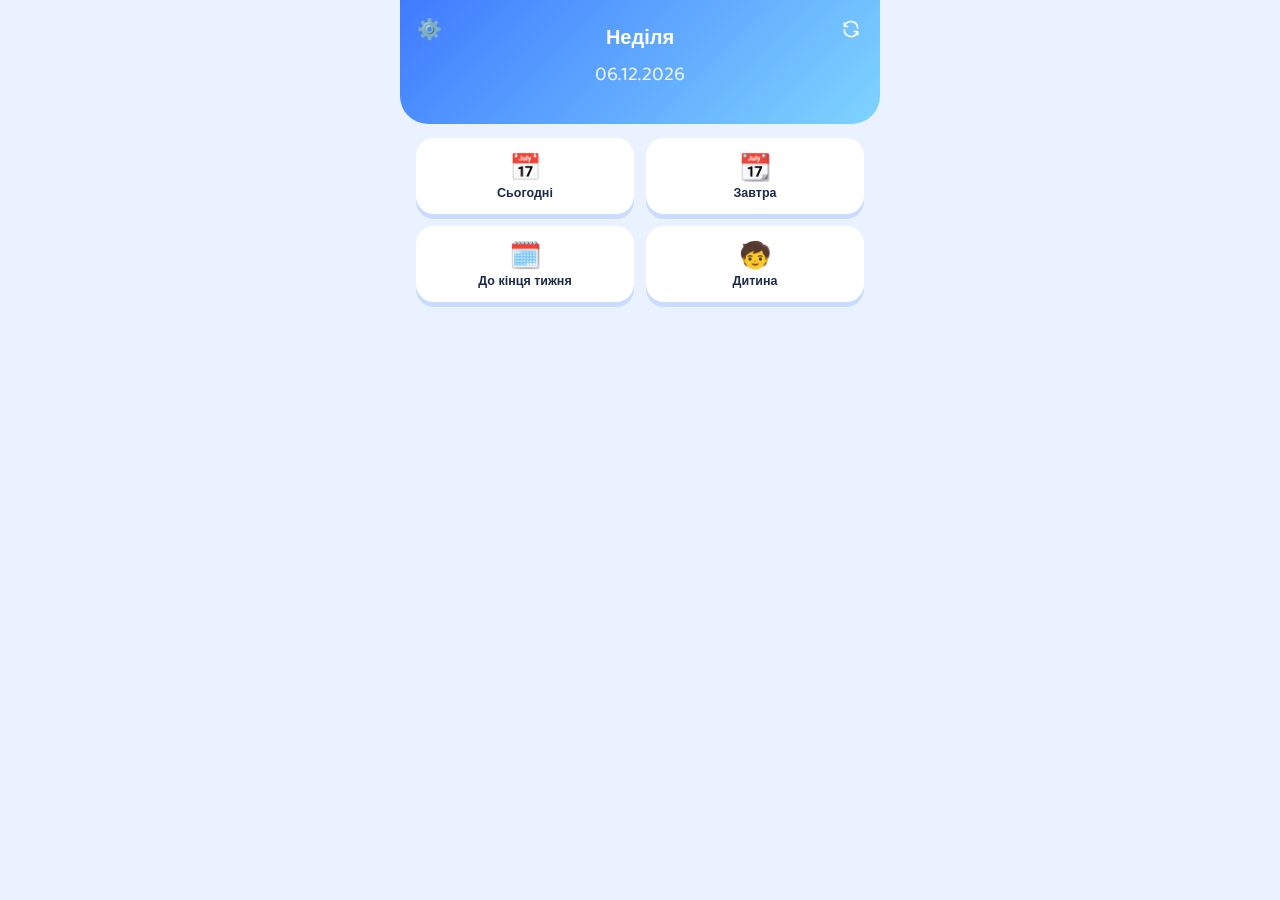
==== index.html @ 9ad98212 "Remove circular background, use SVG refresh icon instead of emoji" ====
<!DOCTYPE html>
<html lang="uk">
<head>
<meta charset="UTF-8">
<meta name="viewport" content="width=device-width, initial-scale=1, viewport-fit=cover">
<title>Розклад</title>
<link rel="manifest" href="manifest.json">
<link rel="icon" href="icon.jpeg">
<link rel="apple-touch-icon" href="icon.jpeg">
<meta name="theme-color" content="#3f7bff">
<link rel="preconnect" href="https://fonts.googleapis.com">
<link rel="stylesheet" href="https://fonts.googleapis.com/css2?family=Baloo+2:wght@600;700;800&family=Space+Mono:wght@400;700&family=JetBrains+Mono:wght@400;700&family=Montserrat:wght@800&display=swap">
<link rel="stylesheet" href="style.css?v=9">
</head>
<body>
  <div id="settings-overlay" class="settings-overlay hidden">
    <div class="settings-modal">
      <h2>Стиль оформлення</h2>
      <label class="theme-option"><input type="radio" name="theme" value="ai-generic"> AI-generic</label>
      <label class="theme-option"><input type="radio" name="theme" value="board"> Табло вильотів</label>
      <label class="theme-option"><input type="radio" name="theme" value="pass"> Посадковий талон</label>
      <label class="theme-option"><input type="radio" name="theme" value="comic"> Комікс</label>
      <button id="apply-theme-btn" class="apply-btn">Застосувати</button>
    </div>
  </div>

  <div id="pull-indicator" class="pull-indicator"></div>

  <div class="app">
    <header class="hero">
      <button id="settings-btn" class="settings-btn" aria-label="Налаштування">⚙️</button>
      <button id="refresh-btn" class="refresh-btn" aria-label="Оновити">
        <svg viewBox="0 0 24 24" width="20" height="20" fill="none" stroke="currentColor" stroke-width="2" stroke-linecap="round" stroke-linejoin="round">
          <path d="M20 11A8 8 0 0 0 4.6 8M4 5v4h4"/>
          <path d="M4 13a8 8 0 0 0 15.4 3M20 19v-4h-4"/>
        </svg>
      </button>
      <div class="hero-title" id="hero-weekday"></div>
      <div class="hero-date" id="hero-date"></div>
    </header>

    <nav class="menu">
      <button class="menu-btn" data-action="today"><span class="ico">📅</span><span class="lbl">Сьогодні</span></button>
      <button class="menu-btn" data-action="tomorrow"><span class="ico">📆</span><span class="lbl">Завтра</span></button>
      <button class="menu-btn" data-action="week"><span class="ico">🗓️</span><span class="lbl">До кінця тижня</span></button>
      <button class="menu-btn" data-action="child"><span class="ico">🧒</span><span class="lbl">Дитина</span></button>
    </nav>

    <div id="child-menu" class="child-menu hidden"></div>

    <main id="content" class="content"></main>
  </div>

  <div id="toast" class="toast"></div>

  <script src="script.js?v=10"></script>
</body>
</html>
---- style.css ----
:root {
  --bg: #eaf1ff;
  --card: #ffffff;
  --text: #1c2a4a;
  --text-dim: #6d7ba0;
  --line: #dce6fb;
  --hero-a: #3f7bff;
  --hero-b: #7fd4ff;
  --shadow: #c9dcff;

  --p-dima: #2fae63;
  --p-tanya: #e0559b;
  --p-roma: #cf9a1f;
  --p-hena: #e08a3c;
  --p-sveta: #4d8dff;
  --p-default-c: #8a93ab;
}

* { box-sizing: border-box; }

body {
  margin: 0;
  background: var(--bg);
  color: var(--text);
  font-family: "Baloo 2", "Segoe UI", -apple-system, Roboto, Arial, sans-serif;
  -webkit-font-smoothing: antialiased;
}

.app {
  max-width: 480px;
  margin: 0 auto;
  padding-bottom: 40px;
}

.hero {
  position: relative;
  background: linear-gradient(135deg, var(--hero-a), var(--hero-b));
  color: #fff;
  padding: 22px 20px 34px;
  border-radius: 0 0 28px 28px;
  text-align: center;
}
.hero-title {
  font-size: 20px;
  font-weight: 800;
}
.hero-date {
  font-size: 20px;
  opacity: 0.92;
  margin-top: 4px;
}

.menu {
  display: grid;
  grid-template-columns: 1fr 1fr;
  gap: 12px;
  padding: 0 16px;
  margin-top: 14px;
}

.menu-btn {
  background: var(--card);
  border: none;
  border-radius: 18px;
  padding: 16px 8px 14px;
  box-shadow: 0 5px 0 var(--shadow);
  cursor: pointer;
  display: flex;
  flex-direction: column;
  align-items: center;
  gap: 6px;
  transition: transform 0.1s ease;
}
.menu-btn:active {
  transform: translateY(3px);
  box-shadow: 0 2px 0 var(--shadow);
}
.menu-btn.active {
  background: var(--hero-a);
  box-shadow: 0 5px 0 #2c5fd6;
}
.menu-btn.active .lbl { color: #fff; }

.menu-btn .ico {
  font-size: 26px;
  line-height: 1;
}
.menu-btn .lbl {
  font-size: 12.5px;
  font-weight: 700;
  color: var(--text);
  text-align: center;
}

.child-menu {
  display: grid;
  grid-template-columns: 1fr 1fr 1fr;
  gap: 8px;
  padding: 0 16px;
  margin-top: 12px;
}

.child-btn {
  background: var(--card);
  border: none;
  border-radius: 16px;
  padding: 14px 6px;
  box-shadow: 0 4px 0 var(--shadow);
  font-size: 12.5px;
  font-weight: 700;
  color: var(--text);
  display: flex;
  flex-direction: column;
  align-items: center;
  gap: 4px;
  cursor: pointer;
}
.child-btn:active {
  transform: translateY(2px);
  box-shadow: 0 2px 0 var(--shadow);
}
.child-btn.active {
  background: var(--hero-a);
  box-shadow: 0 4px 0 #2c5fd6;
}
.child-btn.active span { color: #fff; }
.child-btn .ico { font-size: 22px; }

.hidden { display: none !important; }

.content {
  padding: 18px 16px 0;
}

.hint {
  color: var(--text-dim);
  text-align: center;
  margin: 32px 0;
  font-weight: 600;
}

.loading, .error {
  text-align: center;
  color: var(--text-dim);
  padding: 24px 0;
  font-weight: 600;
}
.error { color: #d64545; }

/* ---- Special notes (день без гаджетів / фізкультура) ---- */
.notes-row {
  display: flex;
  flex-wrap: wrap;
  gap: 8px;
  margin-bottom: 14px;
}
.note-chip {
  background: var(--card);
  border-radius: 14px;
  padding: 8px 12px;
  font-size: 12.5px;
  font-weight: 700;
  box-shadow: 0 3px 0 var(--shadow);
  display: flex;
  align-items: center;
  gap: 6px;
}
.note-chip.gadgets { color: #b5391f; }
.note-chip.pe { color: #1f8a4c; }

/* ---- Day header ---- */
.day-title {
  font-size: 15px;
  font-weight: 800;
  margin: 6px 0 10px;
  color: var(--text);
}

/* ---- Timeline (Calendar Timeline style) ---- */
.timeline {
  position: relative;
  padding-left: 58px;
  margin-bottom: 22px;
}
.timeline::before {
  content: "";
  position: absolute;
  left: 50px;
  top: 4px;
  bottom: 4px;
  width: 2px;
  background: var(--line);
}
.t-row {
  position: relative;
  margin-bottom: 10px;
}
.t-time {
  position: absolute;
  left: -58px;
  top: 10px;
  width: 40px;
  text-align: right;
  font-size: 11px;
  font-weight: 700;
  color: var(--text-dim);
  font-variant-numeric: tabular-nums;
}
.t-block {
  border-radius: 12px;
  padding: 9px 12px;
  font-size: 13px;
  font-weight: 700;
}
.t-block .t-person {
  font-size: 11.5px;
  font-weight: 800;
  opacity: 0.85;
  margin-bottom: 1px;
}
.t-block .t-lesson {
  font-size: 13px;
}
.t-block .t-range {
  font-size: 10.5px;
  font-weight: 600;
  opacity: 0.75;
  margin-top: 2px;
}

/* Person colors — кожна людина має свій колір */
.p-dima  { background: #dcf5e2; color: #1e8a4a; } /* зелений */
.p-tanya { background: #ffdeed; color: #b6316f; } /* рожевий */
.p-roma  { background: #fff3c4; color: #8a6d00; } /* жовтий */
.p-hena  { background: #ffe4cb; color: #b8630f; } /* помаранчевий */
.p-sveta { background: #dce8ff; color: #1b4fb0; } /* синій */
.p-default { background: #e9edf5; color: #45507a; }

.day-separator {
  border: none;
  border-top: 2px dashed var(--line);
  margin: 8px 0 20px;
}

.t-block.p-dima  { --accent: var(--p-dima); }
.t-block.p-tanya { --accent: var(--p-tanya); }
.t-block.p-roma  { --accent: var(--p-roma); }
.t-block.p-hena  { --accent: var(--p-hena); }
.t-block.p-sveta { --accent: var(--p-sveta); }
.t-block.p-default { --accent: var(--p-default-c); }

/* Корінець квитка (тільки для стилю "Посадковий талон") і обгортка тексту */
.t-block { display: block; }
.t-stub { display: none; }
.t-body { display: contents; }

/* ====== Кнопка налаштувань і модальне вікно вибору стилю ====== */
.settings-btn, .refresh-btn {
  position: absolute;
  top: 12px;
  width: 34px;
  height: 34px;
  background: none;
  border: none;
  font-size: 20px;
  color: #fff;
  display: flex;
  align-items: center;
  justify-content: center;
  z-index: 5;
  cursor: pointer;
}
.settings-btn { left: 12px; }
.refresh-btn { right: 12px; }
.refresh-btn.spinning { animation: spin 0.8s linear infinite; }
@keyframes spin { from { transform: rotate(0deg); } to { transform: rotate(360deg); } }

.pull-indicator {
  height: 0;
  overflow: hidden;
  display: flex;
  align-items: center;
  justify-content: center;
  font-size: 12.5px;
  font-weight: 700;
  color: var(--text-dim);
  transition: height 0.15s ease;
  text-align: center;
}

.toast {
  position: fixed;
  bottom: 24px;
  left: 50%;
  transform: translateX(-50%) translateY(20px);
  background: var(--text);
  color: var(--card);
  padding: 10px 18px;
  border-radius: 20px;
  font-size: 13px;
  font-weight: 600;
  opacity: 0;
  pointer-events: none;
  transition: opacity 0.2s ease, transform 0.2s ease;
  z-index: 200;
  max-width: 80vw;
  text-align: center;
}
.toast.show {
  opacity: 1;
  transform: translateX(-50%) translateY(0);
}
.toast.toast-error { background: #d64545; color: #fff; }

.settings-overlay {
  position: fixed;
  inset: 0;
  background: rgba(0, 0, 0, 0.5);
  display: flex;
  align-items: center;
  justify-content: center;
  z-index: 100;
  padding: 16px;
}

.settings-modal {
  background: var(--card);
  border-radius: 16px;
  padding: 20px;
  width: 100%;
  max-width: 320px;
  color: var(--text);
}
.settings-modal h2 {
  margin: 0 0 12px;
  font-size: 16px;
}
.theme-option {
  display: flex;
  align-items: center;
  gap: 10px;
  padding: 10px 0;
  border-bottom: 1px solid var(--line);
  cursor: pointer;
  font-size: 14px;
}
.theme-option:last-of-type { border-bottom: none; }
.theme-option input { width: 18px; height: 18px; }
.apply-btn {
  width: 100%;
  margin-top: 16px;
  background: var(--hero-a);
  color: #fff;
  border: none;
  border-radius: 12px;
  padding: 12px;
  font-weight: 700;
  font-size: 14px;
  cursor: pointer;
}

/* ====================================================================
   СКІН: Табло вильотів
   ==================================================================== */
html[data-app-theme="board"] {
  --bg: #0a0a0a;
  --card: #16171a;
  --text: #eef0f3;
  --text-dim: #7a7d84;
  --line: #2a2b2e;
  --hero-a: #0a0a0a;
  --hero-b: #0a0a0a;
  --shadow: #000;
}
html[data-app-theme="board"] body { font-family: 'Space Mono', 'JetBrains Mono', monospace; }
html[data-app-theme="board"] .hero { border-bottom: 2px solid #ffb100; border-radius: 0; }
html[data-app-theme="board"] .menu { margin-top: 14px; }
html[data-app-theme="board"] .hero-title,
html[data-app-theme="board"] .hero-date { color: #ffb100; }
html[data-app-theme="board"] .lbl,
html[data-app-theme="board"] .day-title,
html[data-app-theme="board"] .t-lesson,
html[data-app-theme="board"] .t-person { text-transform: uppercase; letter-spacing: 0.5px; }
html[data-app-theme="board"] .menu-btn,
html[data-app-theme="board"] .child-btn {
  border-radius: 4px;
  box-shadow: none;
  border: 1px solid var(--line);
}
html[data-app-theme="board"] .menu-btn.active,
html[data-app-theme="board"] .child-btn.active {
  background: #ffb100;
  box-shadow: none;
}
html[data-app-theme="board"] .menu-btn.active .lbl,
html[data-app-theme="board"] .child-btn.active span { color: #0a0a0a; }
html[data-app-theme="board"] .note-chip { box-shadow: none; border: 1px solid var(--line); border-radius: 4px; }
html[data-app-theme="board"] .t-block {
  background: var(--card);
  border-radius: 2px;
  border-left: 4px solid var(--accent);
  color: var(--text);
}
html[data-app-theme="board"] .t-block .t-person,
html[data-app-theme="board"] .t-block .t-range { color: var(--accent); opacity: 1; }

/* ====================================================================
   СКІН: Посадковий талон
   ==================================================================== */
html[data-app-theme="pass"] {
  --bg: #ece9e2;
  --card: #ffffff;
  --text: #1e2430;
  --text-dim: #6b7280;
  --line: #d8dbe0;
  --hero-a: #1e2430;
  --hero-b: #1e2430;
  --shadow: #d8dbe0;
}
html[data-app-theme="pass"] .hero { border-radius: 0 0 12px 12px; }
html[data-app-theme="pass"] .menu { margin-top: 14px; }
html[data-app-theme="pass"] .menu-btn,
html[data-app-theme="pass"] .child-btn { border-radius: 8px; border: 1px solid var(--line); box-shadow: none; }
html[data-app-theme="pass"] .note-chip { border-radius: 6px; box-shadow: none; border: 1px solid var(--line); }
html[data-app-theme="pass"] .t-block {
  display: flex;
  background: var(--card);
  border: 1px solid var(--line);
  border-radius: 8px;
  padding: 0;
  overflow: hidden;
}
html[data-app-theme="pass"] .t-stub {
  display: block;
  flex-shrink: 0;
  width: 18px;
  background: var(--accent);
  color: transparent;
  padding: 10px 0;
  text-align: center;
  font-family: 'JetBrains Mono', monospace;
  font-size: 11px;
  font-weight: 700;
  line-height: 1.5;
}
html[data-app-theme="pass"] .t-body {
  display: flex;
  flex-direction: column;
  gap: 2px;
  padding: 9px 10px;
  flex: 1;
  border-left: 1px dashed var(--line);
}
html[data-app-theme="pass"] .t-block .t-person,
html[data-app-theme="pass"] .t-block .t-lesson,
html[data-app-theme="pass"] .t-block .t-range { color: var(--text); opacity: 1; font-family: system-ui, sans-serif; font-weight: 700; }
html[data-app-theme="pass"] .t-block .t-range { font-family: 'JetBrains Mono', monospace; color: var(--text-dim); font-weight: 600; }

/* ====================================================================
   СКІН: Комікс
   ==================================================================== */
html[data-app-theme="comic"] {
  --bg: #fdf4e3;
  --card: #ffffff;
  --text: #111111;
  --text-dim: #555555;
  --line: #111111;
  --hero-a: #111111;
  --hero-b: #111111;
  --shadow: transparent;
}
html[data-app-theme="comic"] body {
  background-image: radial-gradient(#e8dfb8 1px, transparent 1px);
  background-size: 8px 8px;
}
html[data-app-theme="comic"] .hero-title,
html[data-app-theme="comic"] .day-title { font-family: 'Montserrat', sans-serif; font-weight: 800; letter-spacing: 0.5px; }
html[data-app-theme="comic"] .hero { border-radius: 0; border-bottom: 3px solid #111; }
html[data-app-theme="comic"] .menu { margin-top: 14px; }
html[data-app-theme="comic"] .menu-btn,
html[data-app-theme="comic"] .child-btn {
  border: 2.5px solid #111;
  border-radius: 10px;
  box-shadow: none;
}
html[data-app-theme="comic"] .menu-btn.active,
html[data-app-theme="comic"] .child-btn.active {
  background: #ff4d4d;
  box-shadow: none;
  border-color: #111;
}
html[data-app-theme="comic"] .note-chip { border: 2px solid #111; box-shadow: none; }
html[data-app-theme="comic"] .t-block {
  background: var(--card);
  border: 2.5px solid #111;
  border-radius: 6px;
  box-shadow: none;
}
html[data-app-theme="comic"] .t-block .t-person { color: var(--accent); font-weight: 800; }
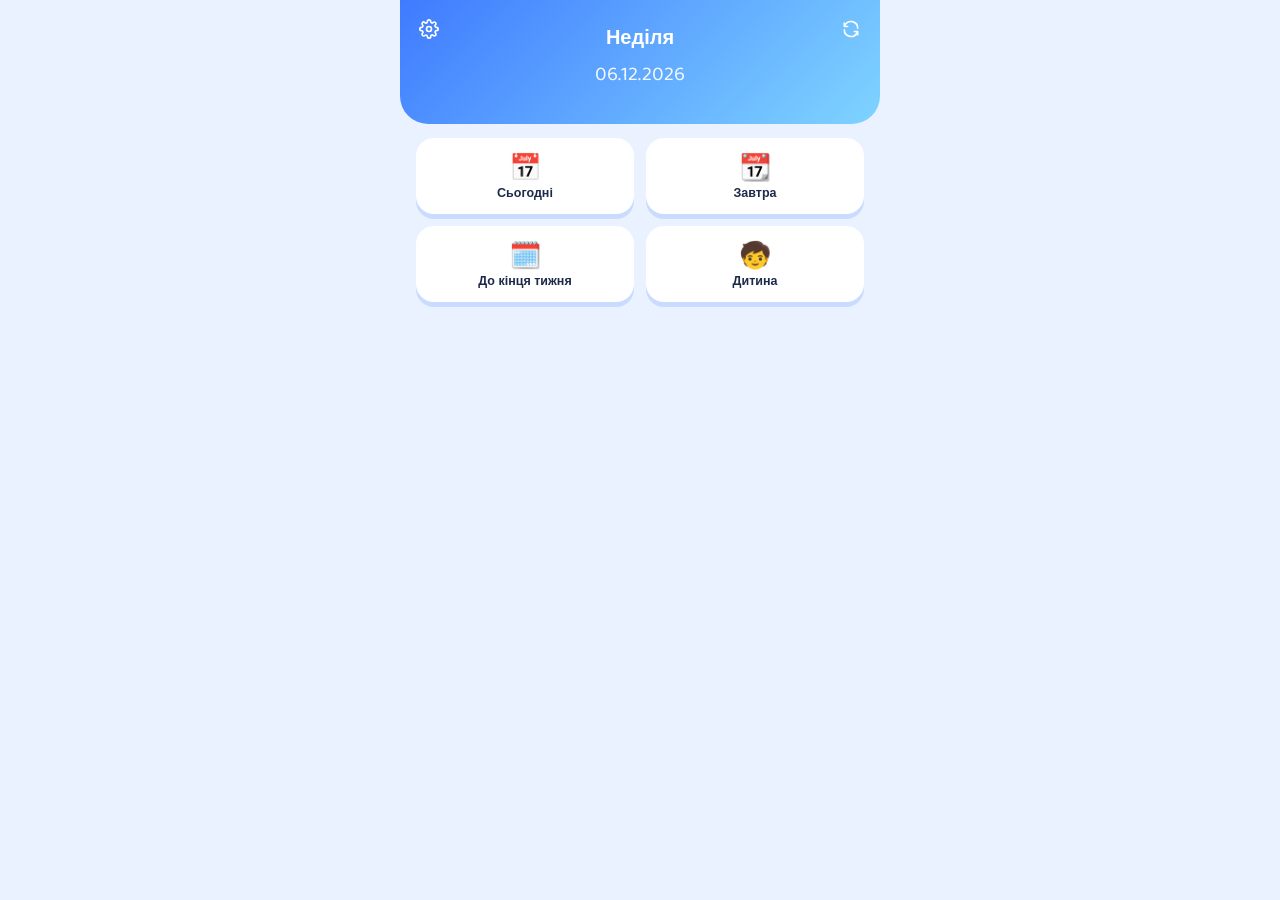
==== commit 7227e072: "Use consistent SVG line icon for settings button, bump cache version" ====
--- a/index.html
+++ b/index.html
@@ -10,7 +10,7 @@
 <meta name="theme-color" content="#3f7bff">
 <link rel="preconnect" href="https://fonts.googleapis.com">
 <link rel="stylesheet" href="https://fonts.googleapis.com/css2?family=Baloo+2:wght@600;700;800&family=Space+Mono:wght@400;700&family=JetBrains+Mono:wght@400;700&family=Montserrat:wght@800&display=swap">
-<link rel="stylesheet" href="style.css?v=9">
+<link rel="stylesheet" href="style.css?v=10">
 </head>
 <body>
   <div id="settings-overlay" class="settings-overlay hidden">
@@ -28,7 +28,12 @@
 
   <div class="app">
     <header class="hero">
-      <button id="settings-btn" class="settings-btn" aria-label="Налаштування">⚙️</button>
+      <button id="settings-btn" class="settings-btn" aria-label="Налаштування">
+        <svg viewBox="0 0 24 24" width="20" height="20" fill="none" stroke="currentColor" stroke-width="2" stroke-linecap="round" stroke-linejoin="round">
+          <circle cx="12" cy="12" r="3"/>
+          <path d="M19.4 15a1.65 1.65 0 0 0 .33 1.82l.06.06a2 2 0 1 1-2.83 2.83l-.06-.06a1.65 1.65 0 0 0-1.82-.33 1.65 1.65 0 0 0-1 1.51V21a2 2 0 0 1-4 0v-.09A1.65 1.65 0 0 0 9 19.4a1.65 1.65 0 0 0-1.82.33l-.06.06a2 2 0 1 1-2.83-2.83l.06-.06a1.65 1.65 0 0 0 .33-1.82 1.65 1.65 0 0 0-1.51-1H3a2 2 0 0 1 0-4h.09A1.65 1.65 0 0 0 4.6 9a1.65 1.65 0 0 0-.33-1.82l-.06-.06a2 2 0 1 1 2.83-2.83l.06.06a1.65 1.65 0 0 0 1.82.33H9a1.65 1.65 0 0 0 1-1.51V3a2 2 0 0 1 4 0v.09a1.65 1.65 0 0 0 1 1.51 1.65 1.65 0 0 0 1.82-.33l.06-.06a2 2 0 1 1 2.83 2.83l-.06.06a1.65 1.65 0 0 0-.33 1.82V9a1.65 1.65 0 0 0 1.51 1H21a2 2 0 0 1 0 4h-.09a1.65 1.65 0 0 0-1.51 1z"/>
+        </svg>
+      </button>
       <button id="refresh-btn" class="refresh-btn" aria-label="Оновити">
         <svg viewBox="0 0 24 24" width="20" height="20" fill="none" stroke="currentColor" stroke-width="2" stroke-linecap="round" stroke-linejoin="round">
           <path d="M20 11A8 8 0 0 0 4.6 8M4 5v4h4"/>
@@ -53,6 +58,6 @@
 
   <div id="toast" class="toast"></div>
 
-  <script src="script.js?v=10"></script>
+  <script src="script.js?v=11"></script>
 </body>
 </html>
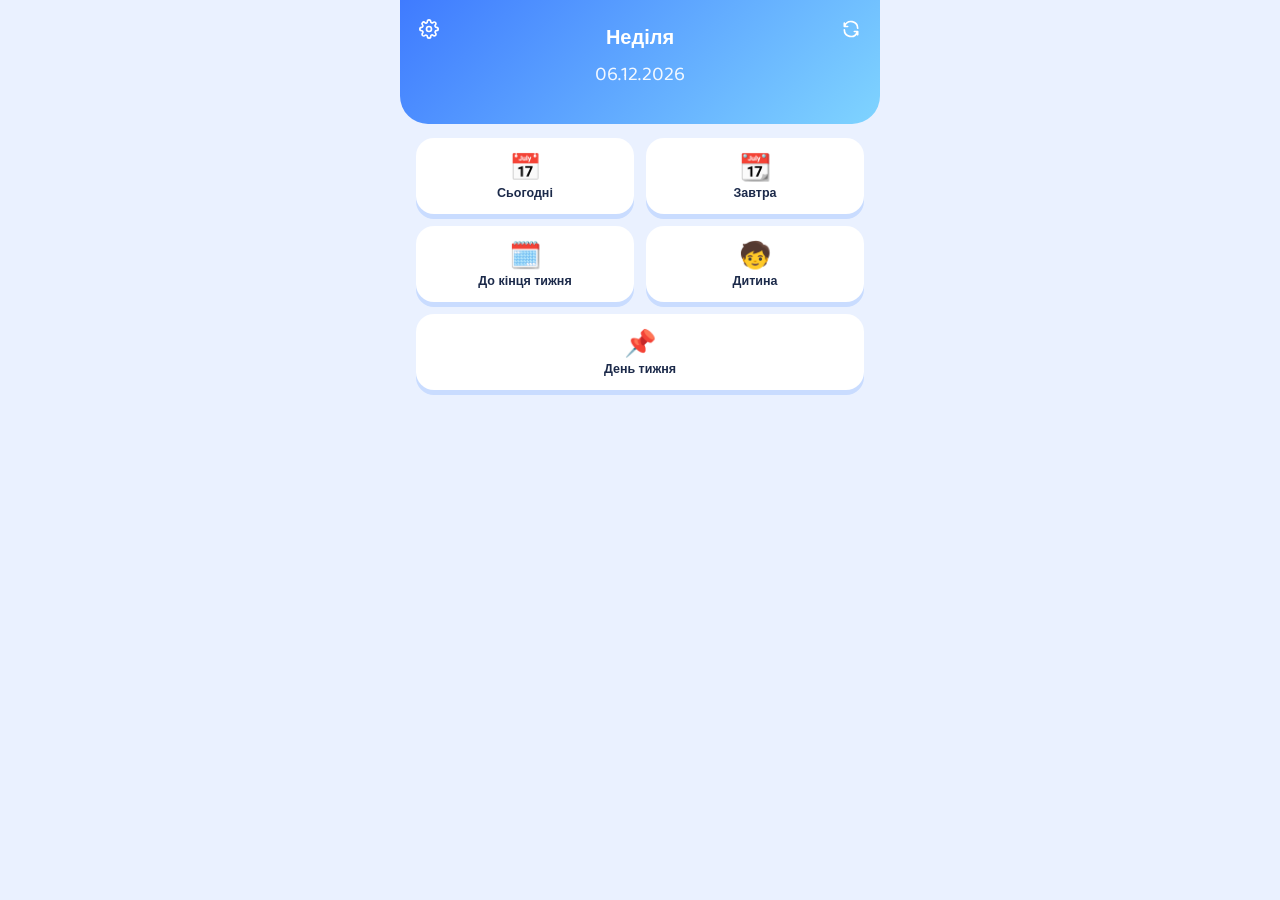
==== commit afd739c8: "Add 'День тижня' button to view full schedule for any day of current week" ====
--- a/index.html
+++ b/index.html
@@ -10,7 +10,7 @@
 <meta name="theme-color" content="#3f7bff">
 <link rel="preconnect" href="https://fonts.googleapis.com">
 <link rel="stylesheet" href="https://fonts.googleapis.com/css2?family=Baloo+2:wght@600;700;800&family=Space+Mono:wght@400;700&family=JetBrains+Mono:wght@400;700&family=Montserrat:wght@800&display=swap">
-<link rel="stylesheet" href="style.css?v=10">
+<link rel="stylesheet" href="style.css?v=11">
 </head>
 <body>
   <div id="settings-overlay" class="settings-overlay hidden">
@@ -49,15 +49,17 @@
       <button class="menu-btn" data-action="tomorrow"><span class="ico">📆</span><span class="lbl">Завтра</span></button>
       <button class="menu-btn" data-action="week"><span class="ico">🗓️</span><span class="lbl">До кінця тижня</span></button>
       <button class="menu-btn" data-action="child"><span class="ico">🧒</span><span class="lbl">Дитина</span></button>
+      <button class="menu-btn menu-btn-wide" data-action="weekday"><span class="ico">📌</span><span class="lbl">День тижня</span></button>
     </nav>
 
     <div id="child-menu" class="child-menu hidden"></div>
+    <div id="weekday-menu" class="child-menu hidden"></div>
 
     <main id="content" class="content"></main>
   </div>
 
   <div id="toast" class="toast"></div>
 
-  <script src="script.js?v=11"></script>
+  <script src="script.js?v=12"></script>
 </body>
 </html>
--- a/style.css
+++ b/style.css
@@ -58,6 +58,13 @@
   margin-top: 14px;
 }
 
+.menu-btn-wide {
+  grid-column: 1 / -1;
+  flex-direction: row;
+  justify-content: center;
+  gap: 10px;
+}
+
 .menu-btn {
   background: var(--card);
   border: none;
@@ -93,11 +100,15 @@
 }
 
 .child-menu {
-  display: grid;
-  grid-template-columns: 1fr 1fr 1fr;
+  display: flex;
+  flex-wrap: wrap;
   gap: 8px;
   padding: 0 16px;
   margin-top: 12px;
+}
+.child-menu .child-btn {
+  flex: 1 1 calc(33.333% - 6px);
+  min-width: 80px;
 }
 
 .child-btn {
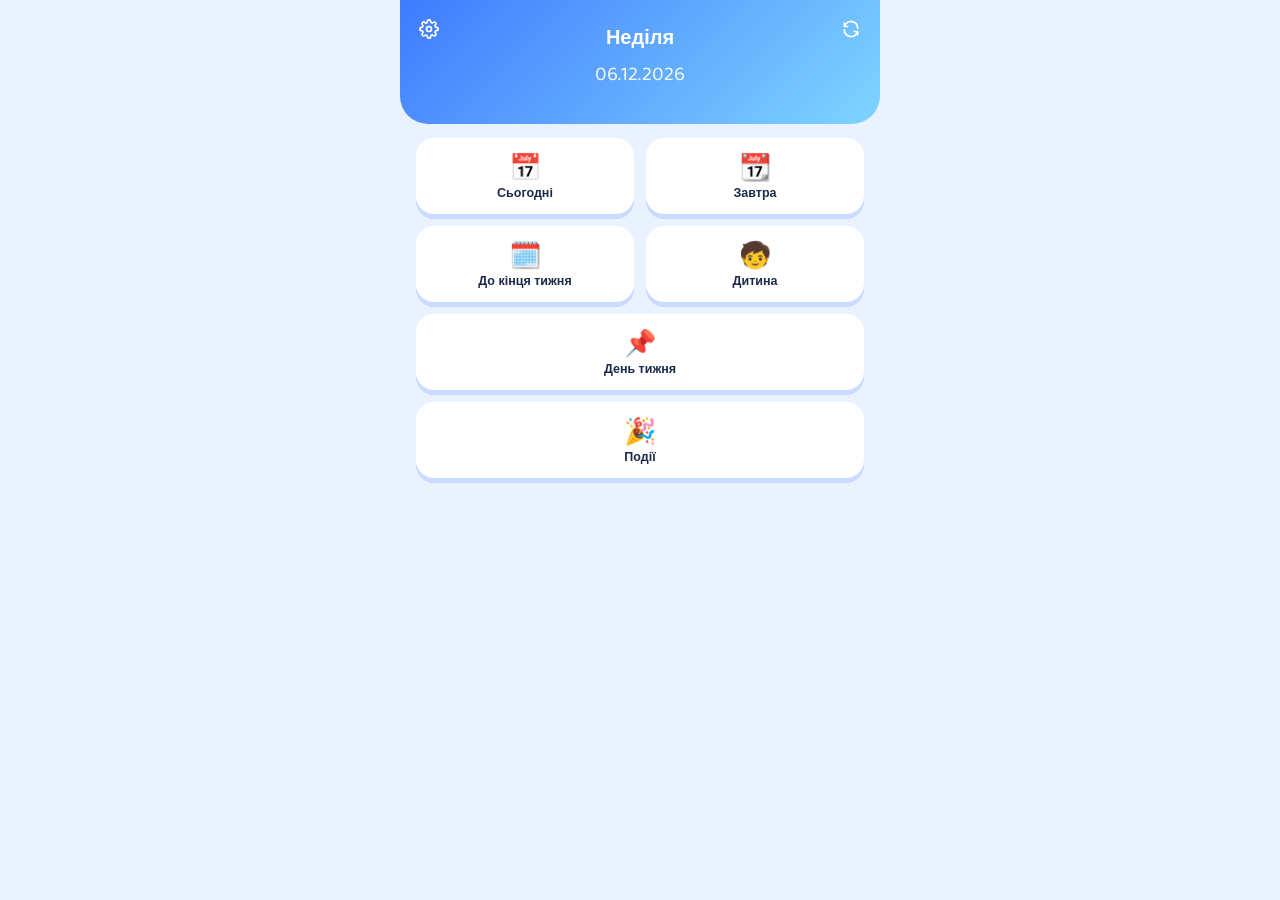
==== commit 101d616a: "Add edit/delete for events with confirmation, and cancel/save buttons on the form" ====
--- a/index.html
+++ b/index.html
@@ -10,7 +10,7 @@
 <meta name="theme-color" content="#3f7bff">
 <link rel="preconnect" href="https://fonts.googleapis.com">
 <link rel="stylesheet" href="https://fonts.googleapis.com/css2?family=Baloo+2:wght@600;700;800&family=Space+Mono:wght@400;700&family=JetBrains+Mono:wght@400;700&family=Montserrat:wght@800&display=swap">
-<link rel="stylesheet" href="style.css?v=11">
+<link rel="stylesheet" href="style.css?v=13">
 </head>
 <body>
   <div id="settings-overlay" class="settings-overlay hidden">
@@ -50,16 +50,56 @@
       <button class="menu-btn" data-action="week"><span class="ico">🗓️</span><span class="lbl">До кінця тижня</span></button>
       <button class="menu-btn" data-action="child"><span class="ico">🧒</span><span class="lbl">Дитина</span></button>
       <button class="menu-btn menu-btn-wide" data-action="weekday"><span class="ico">📌</span><span class="lbl">День тижня</span></button>
+      <button class="menu-btn menu-btn-wide" data-action="events"><span class="ico">🎉</span><span class="lbl">Події</span></button>
     </nav>
 
     <div id="child-menu" class="child-menu hidden"></div>
     <div id="weekday-menu" class="child-menu hidden"></div>
+
+    <div id="events-panel" class="events-panel hidden">
+      <div class="events-range-row">
+        <label class="events-date-label">Від
+          <input type="date" id="events-start">
+        </label>
+        <label class="events-date-label">До
+          <input type="date" id="events-end">
+        </label>
+        <button id="events-show-btn" class="apply-btn apply-btn-inline">Показати</button>
+      </div>
+
+      <div id="events-list"></div>
+
+      <button id="toggle-add-event-btn" class="add-event-toggle" type="button">+ Додати подію</button>
+
+      <form id="add-event-form" class="add-event-form hidden">
+        <div id="event-form-title" class="event-form-title">Нова подія</div>
+        <label>Кого стосується
+          <select id="event-who"></select>
+        </label>
+        <label>Дата
+          <input type="date" id="event-date" required>
+        </label>
+        <label>Час початку <span class="opt-label">(необов'язково)</span>
+          <input type="time" id="event-begin" step="1800">
+        </label>
+        <label>Час закінчення <span class="opt-label">(необов'язково)</span>
+          <input type="time" id="event-end" step="1800">
+        </label>
+        <label>Опис
+          <textarea id="event-description" rows="2" required></textarea>
+        </label>
+        <div class="event-form-actions">
+          <button type="button" id="cancel-event-btn" class="btn-cancel">Скасувати</button>
+          <button type="submit" class="apply-btn">Зберегти</button>
+        </div>
+      </form>
+    </div>
 
     <main id="content" class="content"></main>
   </div>
 
   <div id="toast" class="toast"></div>
 
-  <script src="script.js?v=12"></script>
+  <script src="script.js?v=14"></script>
 </body>
 </html>
--- a/style.css
+++ b/style.css
@@ -508,3 +508,160 @@
   box-shadow: none;
 }
 html[data-app-theme="comic"] .t-block .t-person { color: var(--accent); font-weight: 800; }
+
+/* ====================================================================
+   Панель "Події" (перегляд за період + форма додавання)
+   ==================================================================== */
+.events-panel {
+  margin: 12px 16px 0;
+  background: var(--card);
+  border-radius: 16px;
+  padding: 14px;
+  box-shadow: 0 4px 0 var(--shadow);
+}
+
+.events-range-row {
+  display: flex;
+  flex-wrap: wrap;
+  align-items: flex-end;
+  gap: 8px;
+  margin-bottom: 12px;
+}
+.events-date-label {
+  display: flex;
+  flex-direction: column;
+  gap: 3px;
+  font-size: 11px;
+  font-weight: 700;
+  color: var(--text-dim);
+  flex: 1 1 110px;
+}
+.events-date-label input[type="date"] {
+  font-size: 13px;
+  padding: 7px 6px;
+  border-radius: 8px;
+  border: 1px solid var(--line);
+  background: var(--bg);
+  color: var(--text);
+}
+.apply-btn-inline {
+  margin-top: 0;
+  padding: 9px 14px;
+  width: auto;
+  flex-shrink: 0;
+}
+
+.note-chip.event { color: #8a4fc9; }
+
+.event-card {
+  background: var(--bg);
+  border-radius: 10px;
+  padding: 10px 12px;
+  margin-bottom: 8px;
+}
+.event-card-top {
+  font-size: 12.5px;
+  font-weight: 700;
+  color: var(--text);
+}
+.event-card-desc {
+  font-size: 12.5px;
+  color: var(--text-dim);
+  margin-top: 3px;
+}
+
+.add-event-toggle {
+  width: 100%;
+  margin-top: 10px;
+  background: none;
+  border: 1px dashed var(--line);
+  border-radius: 10px;
+  padding: 10px;
+  font-size: 13px;
+  font-weight: 700;
+  color: var(--text-dim);
+  cursor: pointer;
+}
+
+.add-event-form {
+  margin-top: 12px;
+  display: flex;
+  flex-direction: column;
+  gap: 10px;
+}
+.add-event-form label {
+  display: flex;
+  flex-direction: column;
+  gap: 4px;
+  font-size: 12px;
+  font-weight: 700;
+  color: var(--text-dim);
+}
+.add-event-form .opt-label {
+  font-weight: 400;
+  font-size: 10.5px;
+}
+.add-event-form select,
+.add-event-form input,
+.add-event-form textarea {
+  font-size: 14px;
+  font-family: inherit;
+  padding: 9px 10px;
+  border-radius: 10px;
+  border: 1px solid var(--line);
+  background: var(--bg);
+  color: var(--text);
+}
+.add-event-form textarea {
+  resize: vertical;
+}
+
+.event-form-title {
+  font-size: 13px;
+  font-weight: 800;
+  color: var(--text);
+}
+
+.event-form-actions {
+  display: flex;
+  gap: 10px;
+}
+.event-form-actions .apply-btn,
+.event-form-actions .btn-cancel {
+  flex: 1;
+  margin-top: 0;
+}
+.btn-cancel {
+  background: none;
+  border: 1px solid var(--line);
+  border-radius: 12px;
+  padding: 12px;
+  font-weight: 700;
+  font-size: 14px;
+  color: var(--text-dim);
+  cursor: pointer;
+}
+
+.event-card {
+  display: flex;
+  align-items: flex-start;
+  justify-content: space-between;
+  gap: 8px;
+}
+.event-card-main {
+  flex: 1;
+  min-width: 0;
+}
+.event-card-actions {
+  display: flex;
+  gap: 2px;
+  flex-shrink: 0;
+}
+.icon-btn {
+  background: none;
+  border: none;
+  font-size: 16px;
+  padding: 4px 5px;
+  cursor: pointer;
+  line-height: 1;
+}
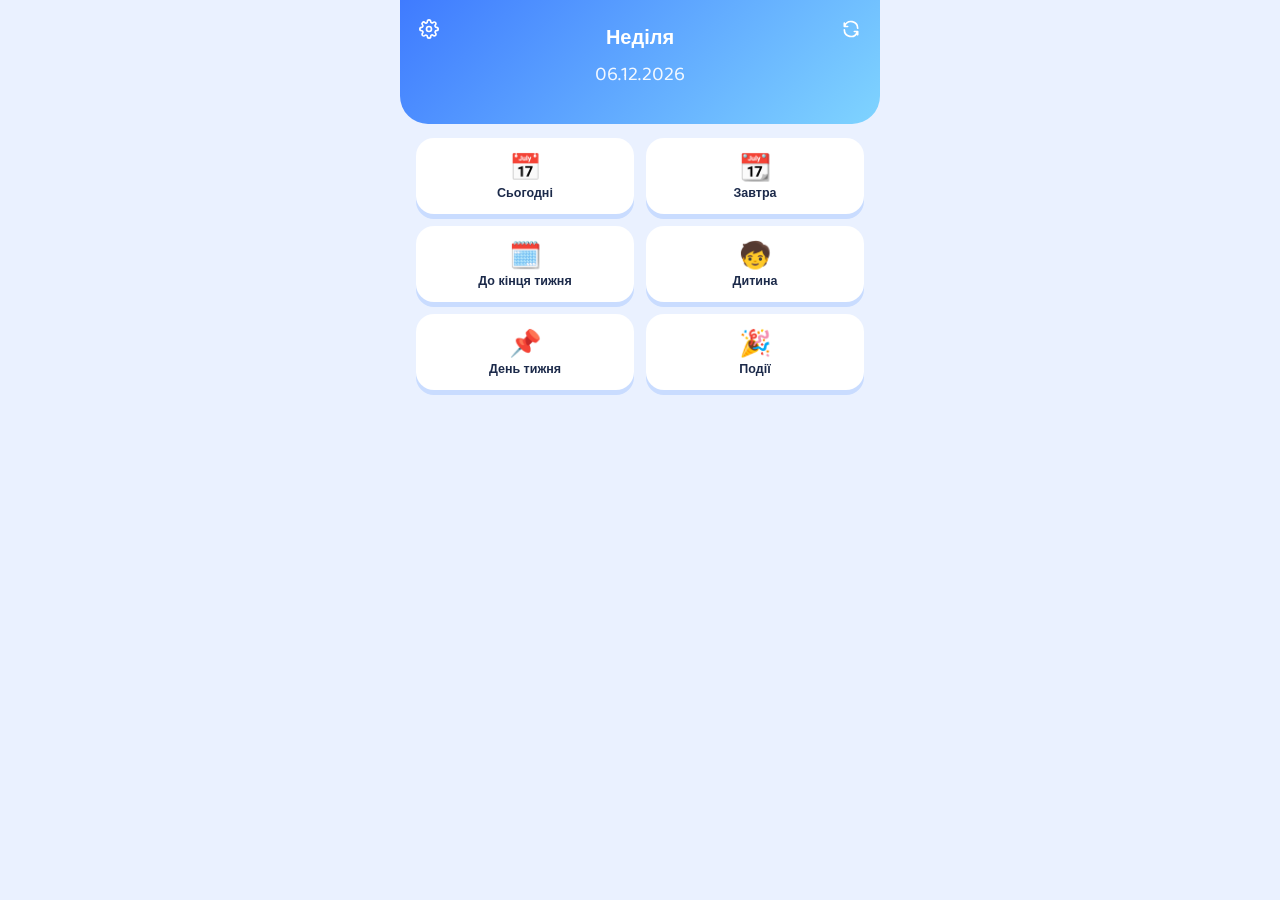
==== commit 3e4ca63b: "Make all 6 menu buttons equal-width, add toggle behavior to child button" ====
--- a/index.html
+++ b/index.html
@@ -10,7 +10,7 @@
 <meta name="theme-color" content="#3f7bff">
 <link rel="preconnect" href="https://fonts.googleapis.com">
 <link rel="stylesheet" href="https://fonts.googleapis.com/css2?family=Baloo+2:wght@600;700;800&family=Space+Mono:wght@400;700&family=JetBrains+Mono:wght@400;700&family=Montserrat:wght@800&display=swap">
-<link rel="stylesheet" href="style.css?v=13">
+<link rel="stylesheet" href="style.css?v=14">
 </head>
 <body>
   <div id="settings-overlay" class="settings-overlay hidden">
@@ -49,8 +49,8 @@
       <button class="menu-btn" data-action="tomorrow"><span class="ico">📆</span><span class="lbl">Завтра</span></button>
       <button class="menu-btn" data-action="week"><span class="ico">🗓️</span><span class="lbl">До кінця тижня</span></button>
       <button class="menu-btn" data-action="child"><span class="ico">🧒</span><span class="lbl">Дитина</span></button>
-      <button class="menu-btn menu-btn-wide" data-action="weekday"><span class="ico">📌</span><span class="lbl">День тижня</span></button>
-      <button class="menu-btn menu-btn-wide" data-action="events"><span class="ico">🎉</span><span class="lbl">Події</span></button>
+      <button class="menu-btn" data-action="weekday"><span class="ico">📌</span><span class="lbl">День тижня</span></button>
+      <button class="menu-btn" data-action="events"><span class="ico">🎉</span><span class="lbl">Події</span></button>
     </nav>
 
     <div id="child-menu" class="child-menu hidden"></div>
@@ -100,6 +100,6 @@
 
   <div id="toast" class="toast"></div>
 
-  <script src="script.js?v=14"></script>
+  <script src="script.js?v=15"></script>
 </body>
 </html>
